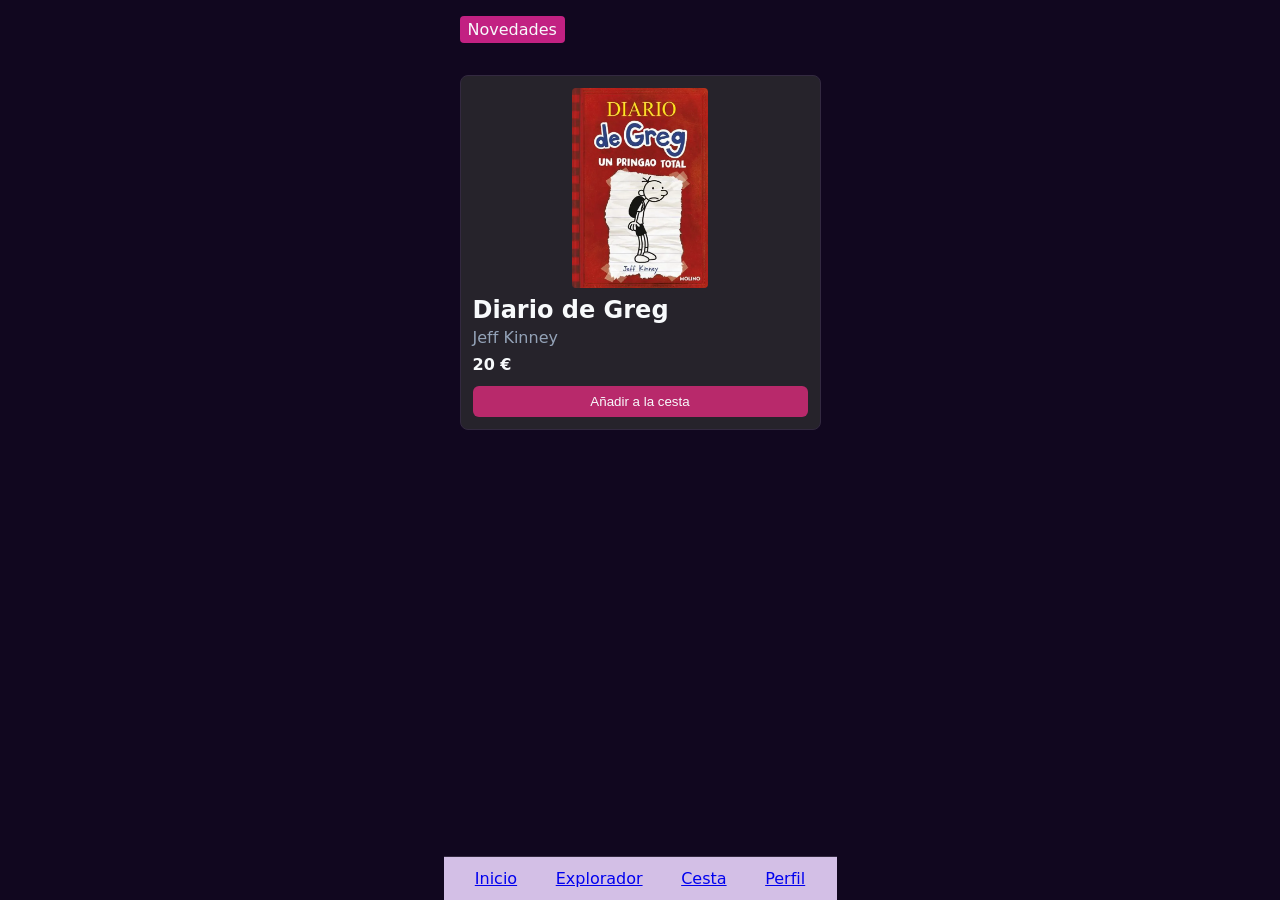
==== libreria/index.html @ a3907e73 "Initial commit: libreria y Trastienda-UD4" ====
<!DOCTYPE html>
<html lang="es">

<head>
    <meta charset="UTF-8">
    <meta name="viewport" content="width=device-width, initial-scale=1.0">
    <title>Librería</title>
    <link rel="stylesheet" href="css/style.css">
</head>

<body>

    <header>
        <span class="badge">Novedades</span>
    </header>

    <main>
        <article class="card">
            <img src="image/libro-diariogref.jpg" alt="Diario de Greg">
            <h2>Diario de Greg</h2>
            <p class="author">Jeff Kinney</p>
            <p class="price">20 €</p>
            <button type="button">Añadir a la cesta</button>
        </article>
    </main>

    <nav>
        <ul>
            <li><a href="index.html" aria-current="page">Inicio</a></li>
            <li><a href="#">Explorador</a></li>
            <li><a href="#">Cesta</a></li>
            <li><a href="#">Perfil</a></li>
        </ul>
    </nav>

</body>

</html>
---- libreria/css/style.css ----
:root {
    --color-primary-50: #fdf2f8;
    --color-primary-100: #fce7f3;
    --color-primary-200: #fbcfe8;
    --color-primary-300: #f472b6;
    --color-primary-400: #e83e8c;
    --color-primary-500: #b8296b;
    --color-primary-600: #9d1f59;
    --color-primary-700: #831849;
    --color-primary-800: #5c1033;
    --color-primary-900: #3b0820;

    --color-neutral-50: #f8fafc;
    --color-neutral-100: #e2e8f0;
    --color-neutral-200: #cbd5e1;
    --color-neutral-300: #94a3b8;
    --color-neutral-400: #64748b;
    --color-neutral-500: #475569;
    --color-neutral-600: #332940;
    --color-neutral-700: #26232b;
    --color-neutral-800: #1a0d2b;
    --color-neutral-900: #11071f;

    --color-accent-oklch: oklch(0.55 0.21 350);

    --bg-page: var(--color-neutral-900);
    --bg-card: var(--color-neutral-700);
    --bg-nav: #d3bfe6;
    --text-main: var(--color-neutral-50);
    --text-muted: var(--color-neutral-300);
    --border-subtle: var(--color-neutral-600);
    --brand: var(--color-primary-500);
}

body {
    margin: 0 auto;
    max-width: 393px;
    min-height: 100dvh;
    display: flex;
    flex-direction: column;
    font-family: system-ui, sans-serif;
    background-color: var(--bg-page);
    color: var(--text-main);
}

.badge {
    display: inline-block;
    margin: 16px;
    padding: 4px 8px;
    border-radius: 4px;
    background-color: var(--color-accent-oklch);
    color: var(--text-main);
}

article.card {
    background-color: var(--bg-card);
    border: 1px solid var(--border-subtle);
    border-radius: 8px;
    padding: 12px;
    margin: 16px;

    img {
        display: block;
        max-height: 200px;
        width: auto;
        margin: 0 auto;
        border-radius: 4px;
    }

    h2 {
        margin: 8px 0 4px;
        color: var(--text-main);
    }

    .author {
        margin: 0 0 8px;
        color: var(--text-muted);
    }

    .price {
        margin: 0 0 12px;
        font-weight: bold;
        color: var(--text-main);
    }

    button {
        width: 100%;
        background-color: var(--brand);
        color: var(--text-main);
        border: none;
        padding: 8px;
        border-radius: 6px;
    }
}

nav {
    margin-top: auto;
    background-color: var(--bg-nav);
    border-top: 1px solid var(--border-subtle);
    padding: 12px;

    ul {
        list-style: none;
        padding: 0;
        margin: 0;
        display: flex;
        justify-content: space-around;
    }
}
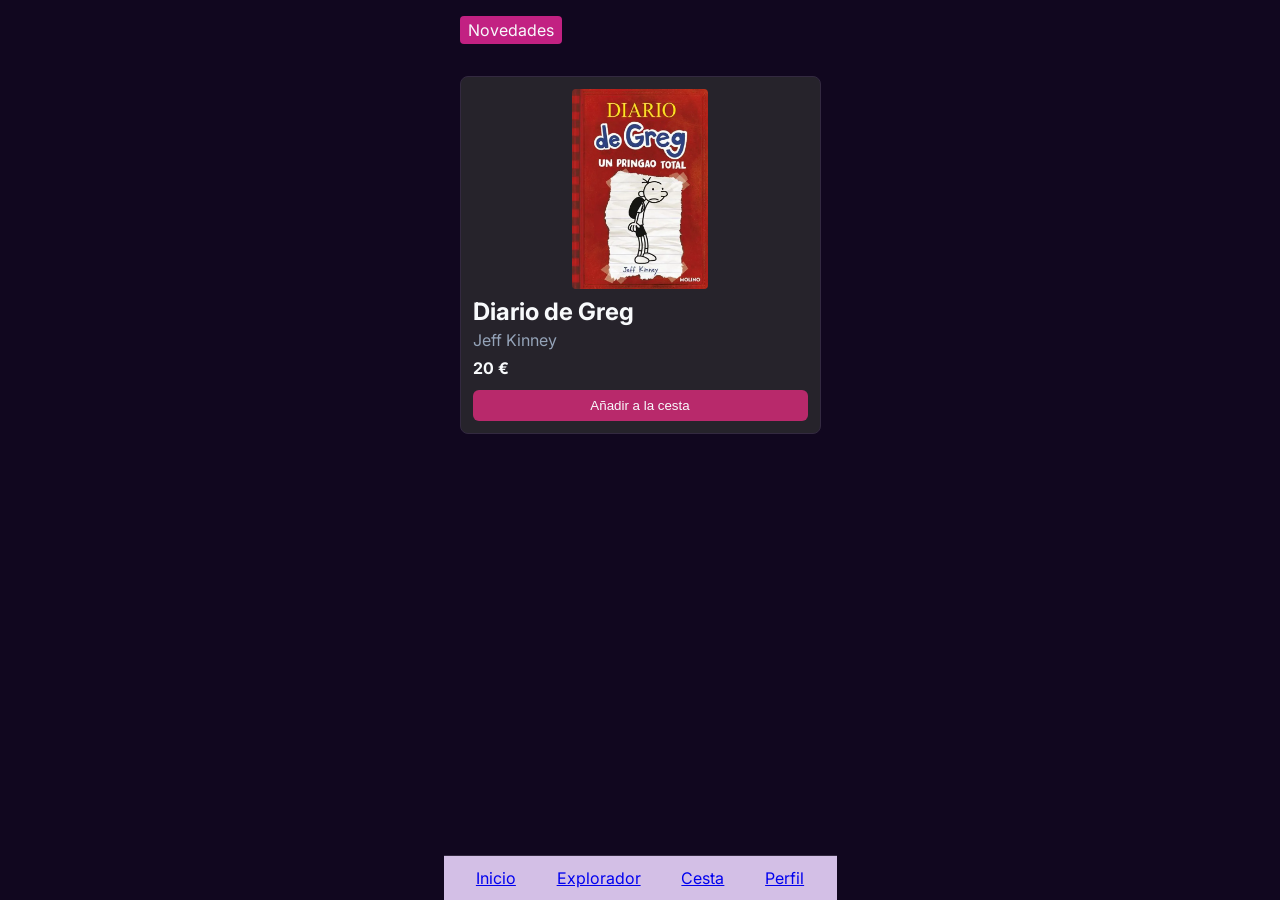
==== commit 38991d64: "aparatdo 5" ====
--- a/libreria/index.html
+++ b/libreria/index.html
@@ -5,6 +5,9 @@
     <meta charset="UTF-8">
     <meta name="viewport" content="width=device-width, initial-scale=1.0">
     <title>Librería</title>
+    <link rel="preconnect" href="https://fonts.googleapis.com">
+    <link rel="preconnect" href="https://fonts.gstatic.com" crossorigin>
+    <link href="https://fonts.googleapis.com/css2?family=Inter:wght@400;500;600;700&display=swap" rel="stylesheet">
     <link rel="stylesheet" href="css/style.css">
 </head>
 
--- a/libreria/css/style.css
+++ b/libreria/css/style.css
@@ -38,7 +38,7 @@
     min-height: 100dvh;
     display: flex;
     flex-direction: column;
-    font-family: system-ui, sans-serif;
+    font-family: "Inter", system-ui, sans-serif;
     background-color: var(--bg-page);
     color: var(--text-main);
 }
